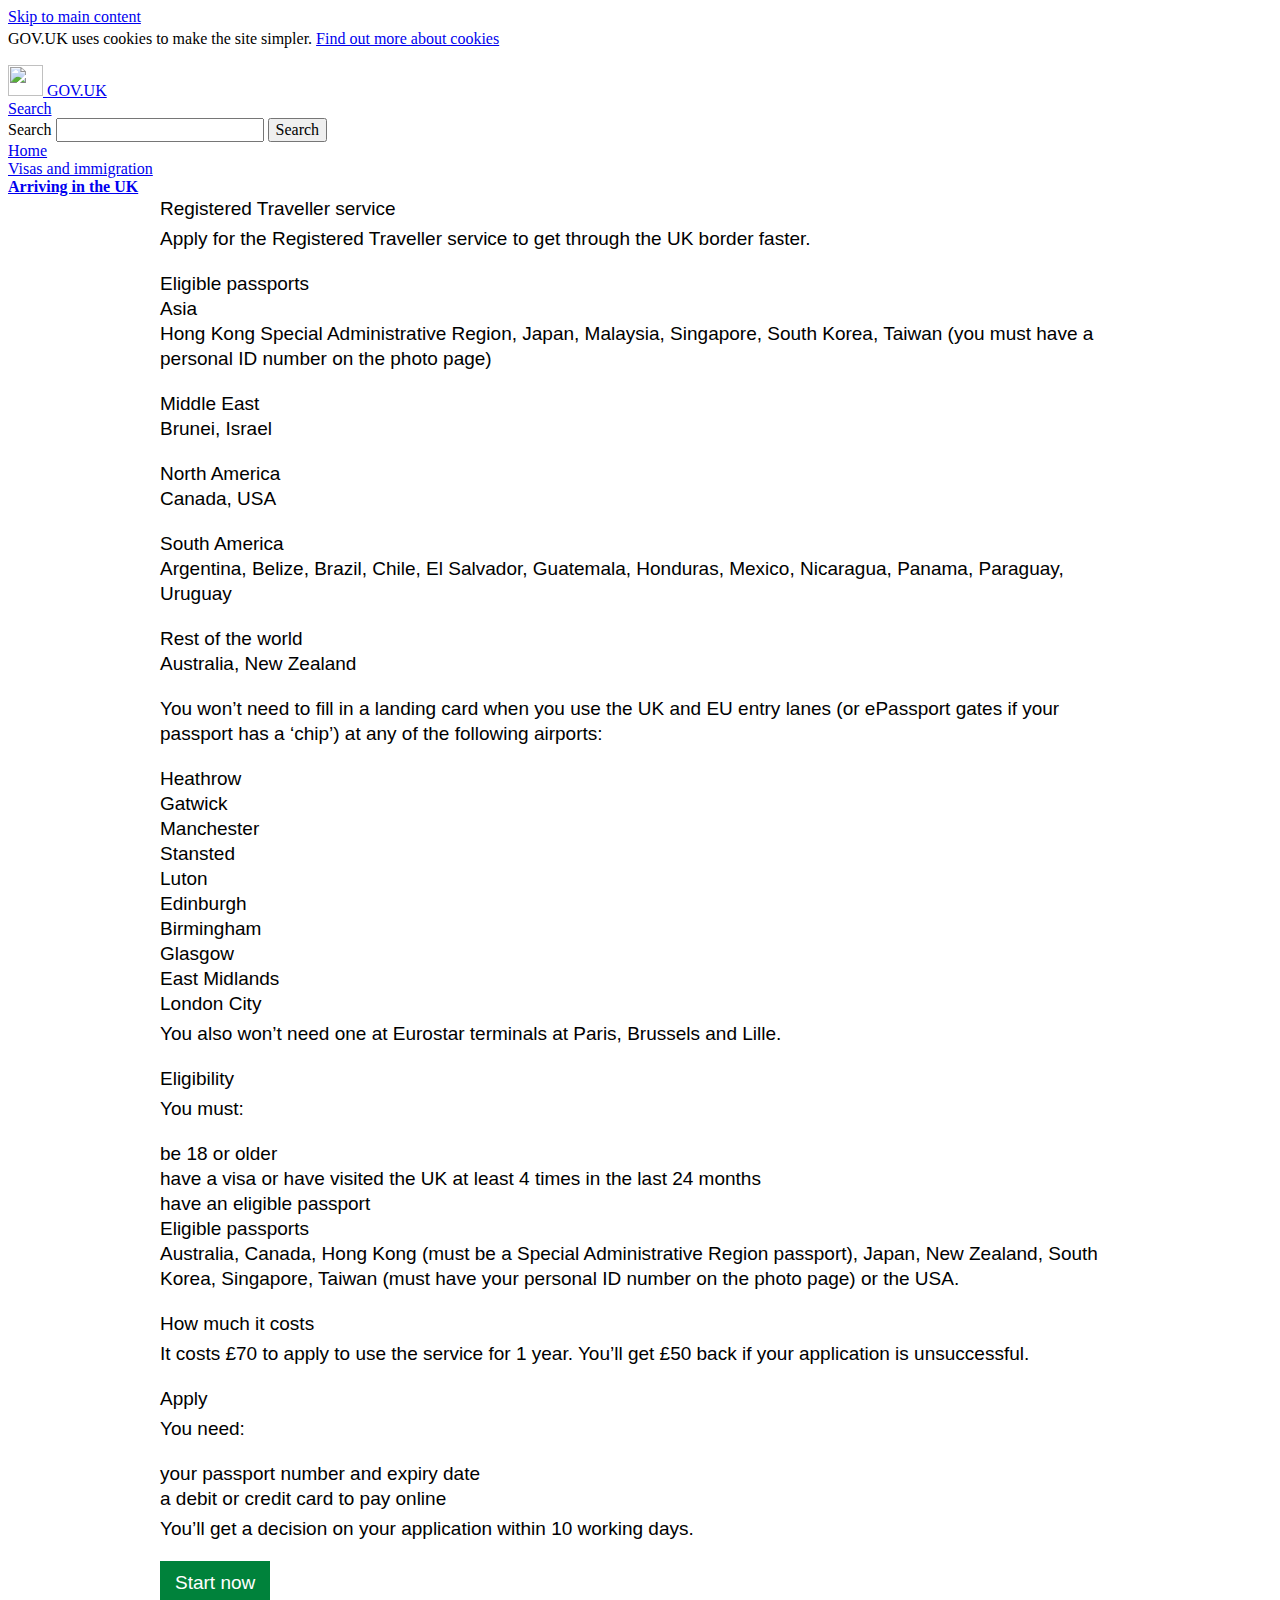
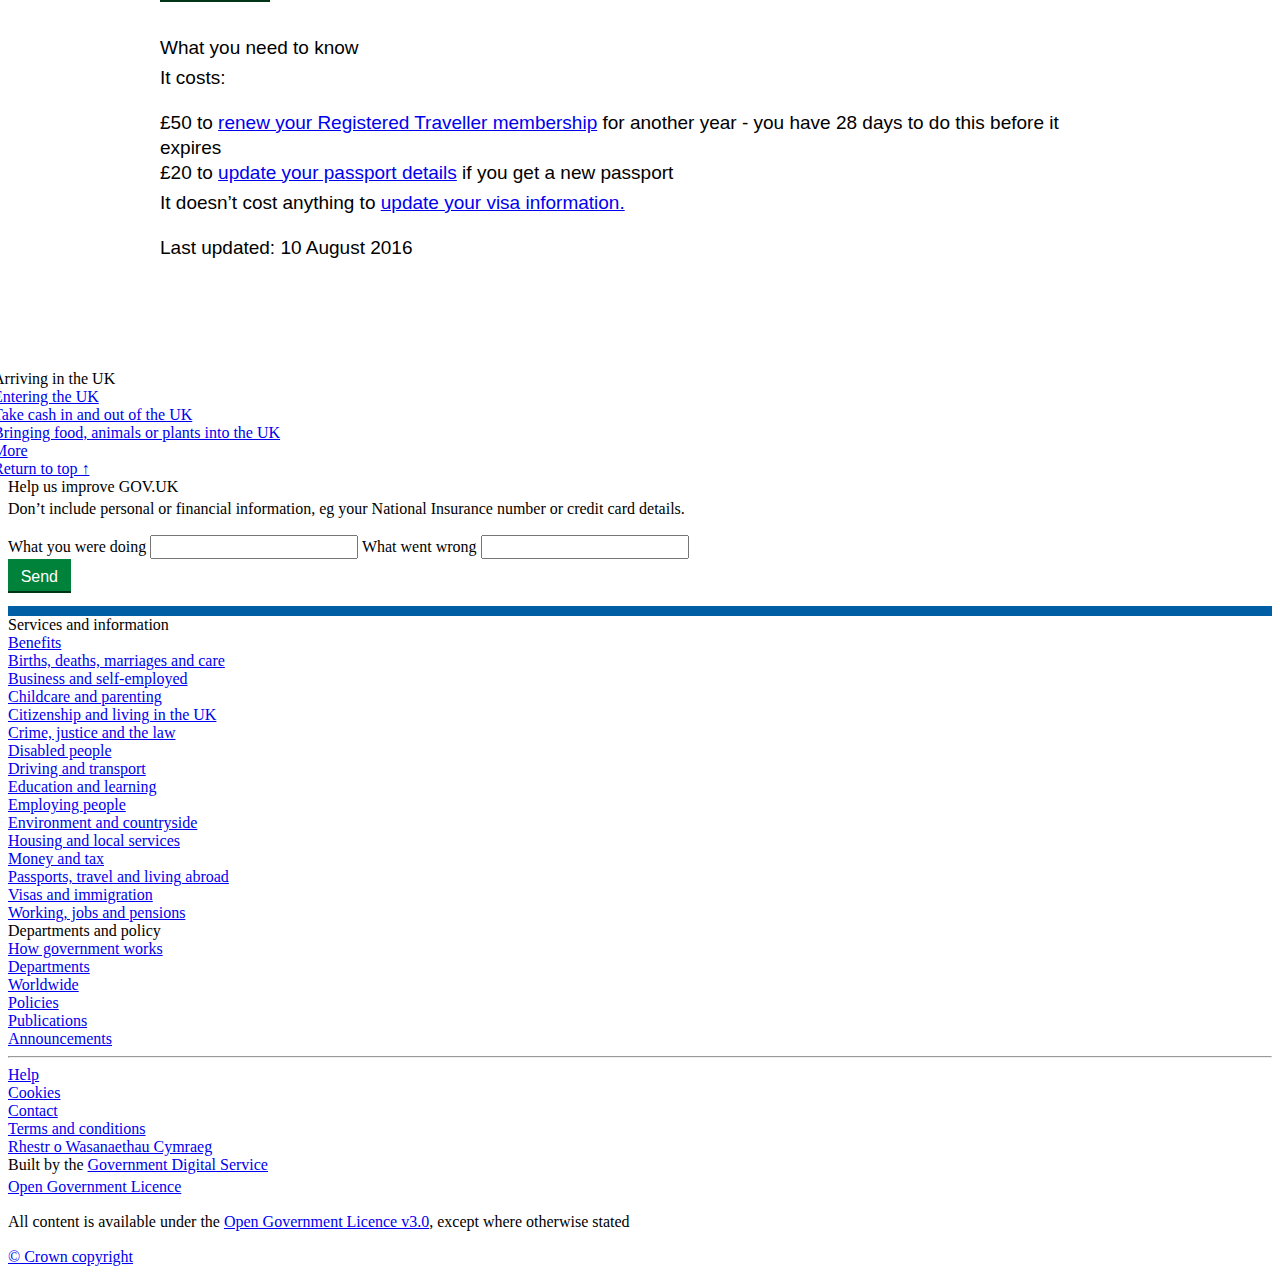
==== index.html @ e6c0777a "add my files" ====
<!DOCTYPE html>
<!--[if lt IE 9]><html class="lte-ie8" lang="en"><![endif]--><!--[if gt IE 8]><!--><html lang="en">
<!--<![endif]-->
  <head>
<meta http-equiv="Content-Type" content="text/html; charset=UTF-8">
    <meta charset="utf-8">
    <title>Registered Traveller service - GOV.UK</title>

    <!--[if gt IE 8]><!--><link href="https://assets.publishing.service.gov.uk/static/govuk-template-b25ed3a03b2ee8ca465a305a4f1681c3ea011f3c8d92132a6f3f4908c825cf32.css" media="screen" rel="stylesheet" type="text/css">
<!--<![endif]-->
    <!--[if IE 6]><link href="https://assets.publishing.service.gov.uk/static/govuk-template-ie6-6d48561d0d63fdaffd5a50aef5f27dd39b5b45a620094505c6d3f19900f8309f.css" media="screen" rel="stylesheet" type="text/css" /><![endif]-->
    <!--[if IE 7]><link href="https://assets.publishing.service.gov.uk/static/govuk-template-ie7-e60aa1534719ae5908b0b7c8622fc6b06d8b6de0e41bb1c4d0e931e91a468063.css" media="screen" rel="stylesheet" type="text/css" /><![endif]-->
    <!--[if IE 8]><link href="https://assets.publishing.service.gov.uk/static/govuk-template-ie8-973c5e74e37e6922a6cda694b4a5ccaa01f538670fcbb4729a00991337e3bbd0.css" media="screen" rel="stylesheet" type="text/css" /><![endif]-->
    <link href="https://assets.publishing.service.gov.uk/static/govuk-template-print-e4515cc0129a011e04d70411d732b064ae130c10526c16fdab1159fb8bf3db0e.css" media="print" rel="stylesheet" type="text/css">

    <!--[if IE 8]>
    <script>
      (function(){if(window.opera){return;}
       setTimeout(function(){var a=document,g,b={families:(g=
       ["nta"]),urls:["https://assets.publishing.service.gov.uk/static/fonts-ie8-f5e3c18a96ecb0f37246556a27330202d6e18feffa05a3b67825024609629ac8.css"]},
       c="https://assets.publishing.service.gov.uk/static/vendor/goog/webfont-debug-464c25a63b9452f84a1fe739f0c22741f95155be25537e51309f6cb9d84c1756.js",d="script",
       e=a.createElement(d),f=a.getElementsByTagName(d)[0],h=g.length;WebFontConfig
       ={custom:b},e.src=c,f.parentNode.insertBefore(e,f);for(;h=h-1;a.documentElement
       .className+=' wf-'+g[h].replace(/\s/g,'').toLowerCase()+'-n4-loading');},0)
      })()
    </script>
    <![endif]-->
    <!--[if gte IE 9]><!--><link href="https://assets.publishing.service.gov.uk/static/fonts-5ff8c53913434afd0072a480d7cfca67cace4c8d03f6ef96b78a4455728ce745.css" media="all" rel="stylesheet" type="text/css">
<!--<![endif]-->
    <!--[if lt IE 9]><script src="https://assets.publishing.service.gov.uk/static/ie-105665c0105db53b92e57fabb90b0ef42b9034a0b8341beb3a20621a7f7eb4d3.js"></script><![endif]-->

    <link rel="shortcut icon" href="https://assets.publishing.service.gov.uk/static/favicon-8d811b8c3badbc0b0e2f6e25d3660a96cc0cca7993e6f32e98785f205fc40907.ico" type="image/x-icon">
    <link rel="mask-icon" href="https://assets.publishing.service.gov.uk/static/gov.uk_logotype_crown-a0097118fe9226ce1ffde1ccfeb86c61be3607915046196c99f68b9548485ad3.svg" color="#0b0c0c">
    <link rel="apple-touch-icon-precomposed" sizes="152x152" href="https://assets.publishing.service.gov.uk/static/apple-touch-icon-152x152-55dd2af7a53abb7dd14ba6a3c6c3fc786c57a074ba809f6dd767e186955a87e1.png">
    <link rel="apple-touch-icon-precomposed" sizes="120x120" href="https://assets.publishing.service.gov.uk/static/apple-touch-icon-120x120-92580784afc35143f96b8cf5614e221427fdea444aeb13d912c879e884af7336.png">
    <link rel="apple-touch-icon-precomposed" sizes="76x76" href="https://assets.publishing.service.gov.uk/static/apple-touch-icon-76x76-9b193f39cde53b92ba555efed856bcd103d6d1dc650919eb9f29dbe5f442cfb0.png">
    <link rel="apple-touch-icon-precomposed" href="https://assets.publishing.service.gov.uk/static/apple-touch-icon-60x60-0af0a7cf886701647210f13b661e607b7223bc3221b6d275718a89af79b3e7b9.png">

    <meta name="viewport" content="width=device-width, initial-scale=1">
    <meta property="og:image" content="https://assets.publishing.service.gov.uk/static/opengraph-image-a1f7d89ffd0782738b1aeb0da37842d8bd0addbd724b8e58c3edbc7287cc11de.png">

      <!--[if gt IE 8]><!--><link rel="stylesheet" media="screen" href="https://assets.publishing.service.gov.uk/static/static-8a12287bbfbbd5578bce466aa22d77dd8767752f48ca98bf3c281463c25a240a.css">
<!--<![endif]-->
<!--[if IE 6]><link rel="stylesheet" media="screen" href="https://assets.publishing.service.gov.uk/static/static-ie6-395a24eb9bc7f9c2a655e73b5d191ce2f579b61deaacb73049e1c2348a5905e5.css" /><script>var ieVersion = 6;</script><![endif]-->
<!--[if IE 7]><link rel="stylesheet" media="screen" href="https://assets.publishing.service.gov.uk/static/static-ie7-6f97e9a52c6de9bbc4f92d3e924b494912b58c1fd9114da237459ff6312fa0bd.css" /><script>var ieVersion = 7;</script><![endif]-->
<!--[if IE 8]><link rel="stylesheet" media="screen" href="https://assets.publishing.service.gov.uk/static/static-ie8-2fed0b383cb465888e5ff544fa577bffc865492e9d6de898c4fad48cf7150a18.css" /><script>var ieVersion = 8;</script><![endif]-->

<link rel="stylesheet" media="print" href="https://assets.publishing.service.gov.uk/static/static-print-d6d34fa4bd1b7b2641d332949d8967c2f3cf082d3a8225b5d1b86c43183c0d0c.css">


  <link title="Search" rel="search" type="application/opensearchdescription+xml" href="/search/opensearch.xml">
<!--[if gt IE 8]><!--><link rel="stylesheet" media="screen" href="https://assets.publishing.service.gov.uk/frontend/application-a292d7a7249e1358c565c5358df167b684dae525a7fd089d3c034860de747cbf.css">
<!--<![endif]--><link rel="alternate" type="application/json" href="/api/registered-traveller.json">
<meta name="description" content="Apply for the Registered Traveller service to get through UK border control faster and without filling in a landing card  ">
<!--[if IE 6]><link rel="stylesheet" media="screen" href="https://assets.publishing.service.gov.uk/frontend/application-ie6-672cdc43001be0007900046c7cb5ed203614c2fb5e7667860644e3ad7841c064.css" /><![endif]--><!--[if IE 7]><link rel="stylesheet" media="screen" href="https://assets.publishing.service.gov.uk/frontend/application-ie7-a041724380506e5cabf188af9679182b2cba201513e5536c020e9c0d4947e7b0.css" /><![endif]--><!--[if IE 8]><link rel="stylesheet" media="screen" href="https://assets.publishing.service.gov.uk/frontend/application-ie8-a0df243f309141c3407fe4f1a847d758fe508588db5036d9d352d3d0798741f9.css" /><![endif]--><meta name="govuk:section" content="visas and immigration">
<meta name="govuk:need-ids" content="">
<meta name="govuk:format" content="transaction">
<meta name="govuk:rendering-application" content="frontend">
	<link href="govuk-assets/application.css" media="all" rel="stylesheet" type="text/css" />



</head>

  <body class="mainstream">
    <script>document.body.className = ((document.body.className) ? document.body.className + ' js-enabled' : 'js-enabled');</script>



    <div id="skiplink-container">
      <div>
        <a href="#content" class="skiplink">Skip to main content</a>
      </div>
    </div>

    <div id="global-cookie-message">
        <p>GOV.UK uses cookies to make the site simpler. <a href="https://www.gov.uk/help/cookies">Find out more about cookies</a></p>
    </div>

    <header role="banner" id="global-header" class="">
      <div class="header-wrapper">
        <div class="header-global">
          <div class="header-logo">
            <a href="https://www.gov.uk" title="Go to the GOV.UK homepage" id="logo" class="content">
              <img src="https://assets.publishing.service.gov.uk/static/gov.uk_logotype_crown_invert_trans-78910ec0b2d46b9f4933556ba3d6863ca9bbcbefa8a4c811dce36f7026d04de8.png" width="35" height="31" alt=""> GOV.UK
            </a>
          </div>
            <a href="#search" class="search-toggle js-header-toggle">Search</a>

  <form id="search" class="site-search" action="/search" method="get" role="search">
    <div class="content">
      <label for="site-search-text">Search</label>
      <input type="search" name="q" id="site-search-text" title="Search" class="js-search-focus">
      <input class="submit" type="submit" value="Search">
    </div>
  </form>

        </div>

      </div>
    </header>

      <div id="user-satisfaction-survey-container"></div>


    <div id="global-header-bar"></div>

        <div id="global-breadcrumb" class="header-context">
      <ol class="group">
        <li><a href="/">Home</a></li>
      <li><a href="/browse/visas-immigration">Visas and immigration</a></li>
<li><strong><a href="/browse/visas-immigration/arriving-in-the-uk">Arriving in the UK</a></strong></li>
</ol>
    </div>

  <div id="wrapper" class="transaction service">
      <div class="grid-row">
        <main id="content" role="main" class="">
  <header class="page-header">
    <div>
      <h1>

        Registered Traveller service
      </h1>
    </div>
  </header>
  <div class="article-container group">


    <div class="content-block">
      <div class="inner">

  <section class="intro">
    <div class="get-started-intro">
<p>Apply for the Registered Traveller service to get through the UK border faster.</p>

<h2>Eligible passports</h2>
<h3>Asia</h3>
<p>Hong Kong Special Administrative Region, Japan, Malaysia, Singapore, South Korea, Taiwan (you must have a personal ID number on the photo page) </p>

<h3>Middle East</h3>
<p>Brunei, Israel</p>

<h3>North America</h3>
<p>Canada, USA </p>

<h3>South America</h3>
<p>Argentina, Belize, Brazil, Chile, El Salvador, Guatemala, Honduras, Mexico, Nicaragua, Panama, Paraguay, Uruguay</p>

<h3>Rest of the world</h3>
<p>Australia, New Zealand</p>


<p>You won’t need to fill in a landing card when you use the UK and EU entry lanes (or ePassport gates if your passport has a ‘chip’) at any of the following airports:</p>

<ul>
  <li>Heathrow</li>
  <li>Gatwick</li>
  <li>Manchester</li>
  <li>Stansted</li>
  <li>Luton</li>
  <li>Edinburgh</li>
  <li>Birmingham</li>
  <li>Glasgow</li>
  <li>East Midlands</li>
  <li>London City</li>
</ul>

<p>You also won’t need one at Eurostar terminals at Paris, Brussels and Lille.</p>

<h2>Eligibility</h2>
<p>You must:</p>

<ul>
  <li>be 18 or older</li>
  <li>have a visa or have visited the UK at least 4 times in the last 24 months</li>
  <li>have an eligible passport</li>
</ul>

<h3>Eligible passports</h3>

<p>Australia, Canada, Hong Kong (must be a Special Administrative Region passport), Japan, New Zealand, South Korea, Singapore, Taiwan (must have your personal ID number on the photo page) or the USA.</p>

<h2>How much it costs</h2>

<p>It costs £70 to apply to use the service for 1 year. You’ll get £50 back if your application is unsuccessful.</p>

<h2>Apply</h2>

<p>You need:</p>

<ul>
  <li>your passport number and expiry date</li>
  <li>a debit or credit card to pay online</li>
</ul>

<p>You’ll get a decision on your application within 10 working days.</p>
</div>
    <p id="get-started" class="get-started group">
      <a href="country.html" rel="external" data-transaction-slug="registered-traveller" class="button" role="button">Start now</a>
    </p>
  </section>

  <section class="more">

  <div id="what-you-need-to-know">
    <h2>What you need to know</h2>
    <p>It costs:</p>

<ul>
  <li>£50 to <a rel="external" href="https://www.faster-uk-entry.service.gov.uk/renewals/stage1">renew your Registered Traveller membership</a> for another year - you have 28 days to do this before it expires</li>
  <li>£20 to <a rel="external" href="https://www.faster-uk-entry.service.gov.uk/update-passport/credentials#start">update your passport details</a> if you get a new passport</li>
</ul>

<p>It doesn’t cost anything to <a rel="external" href="https://www.faster-uk-entry.service.gov.uk/update-visa">update your visa information.</a></p>


  </div>


  </section>




      </div>
    </div>
    <div class="meta-data group">
    <p class="modified-date">Last updated: 10 August 2016</p>
</div>



  </div>
</main>



  <!-- related -->
  <div class="related-container">

    <aside class="related" id="related">


        <div class="inner group related-subsection">

          <h2 id="parent-subsection">Arriving in the UK</h2>


          <nav role="navigation" aria-labelledby="parent-subsection">
            <ul>

                <li>
                  <a href="/uk-border-control">Entering the UK</a>
                </li>

                <li>
                  <a href="/bringing-cash-into-uk">Take cash in and out of the UK</a>
                </li>

                <li>
                  <a href="/bringing-food-animals-plants-into-uk">Bringing food, animals or plants into the UK</a>
                </li>


                <li class="related-topic"><a href="/browse/visas-immigration/arriving-in-the-uk">More <span class="visuallyhidden">in Arriving in the UK</span></a></li>

            </ul>
          </nav>
        </div>




      <div class="inner group">
        <a class="return-to-top" href="#content">Return to top ↑</a>
      </div>
    </aside>

  </div>
<!-- end related -->



      </div>

    <div class="report-a-problem-container">
  <div class="report-a-problem-inner">
    <div class="report-a-problem-content">
      <h2>Help us improve GOV.UK</h2>
      <form accept-charset="UTF-8" action="/contact/govuk/problem_reports" method="post">
        <div style="margin:0;padding:0;display:inline"><input name="utf8" type="hidden" value="✓"></div>
        <input id="url" name="url" type="hidden" value="https://www.gov.uk/registered-traveller">

          <input id="source" name="source" type="hidden" value="">


          <input id="page_owner" name="page_owner" type="hidden" value="">


        <p>Don’t include personal or financial information, eg your National Insurance number or credit card details.</p>

        <label for="what_doing">What you were doing</label>
        <input id="what_doing" name="what_doing" type="text">

        <label for="what_wrong">What went wrong</label>
        <input id="what_wrong" name="what_wrong" type="text">

        <div class="button-wrapper">
          <button name="commit" type="submit" class="button">Send</button>
        </div>
      </form>
    </div>
  </div>
</div>
</div>


    <footer class="group js-footer" id="footer" role="contentinfo">

      <div class="footer-wrapper">
          <div class="footer-categories">
    <div class="footer-explore">
      <h2>Services and information</h2>

      <ul>
        <li><a href="/browse/benefits">Benefits</a></li>
        <li><a href="/browse/births-deaths-marriages">Births, deaths, marriages and care</a></li>
        <li><a href="/browse/business">Business and self-employed</a></li>
        <li><a href="/browse/childcare-parenting">Childcare and parenting</a></li>
        <li><a href="/browse/citizenship">Citizenship and living in the UK</a></li>
        <li><a href="/browse/justice">Crime, justice and the law</a></li>
        <li><a href="/browse/disabilities">Disabled people</a></li>
        <li><a href="/browse/driving">Driving and transport</a></li>
      </ul>
      <ul>
        <li><a href="/browse/education">Education and learning</a></li>
        <li><a href="/browse/employing-people">Employing people</a></li>
        <li><a href="/browse/environment-countryside">Environment and countryside</a></li>
        <li><a href="/browse/housing-local-services">Housing and local services</a></li>
        <li><a href="/browse/tax">Money and tax</a></li>
        <li><a href="/browse/abroad">Passports, travel and living abroad</a></li>
        <li><a href="/browse/visas-immigration">Visas and immigration</a></li>
        <li><a href="/browse/working">Working, jobs and pensions</a></li>
      </ul>
    </div>

    <div class="footer-inside-government">
      <h2>Departments and policy</h2>

      <ul>
        <li><a href="/government/how-government-works">How government works</a></li>
        <li><a href="/government/organisations">Departments</a></li>
        <li><a href="/government/world">Worldwide</a></li>
        <li><a href="/government/policies">Policies</a></li>
        <li><a href="/government/publications">Publications</a></li>
        <li><a href="/government/announcements">Announcements</a></li>
      </ul>
    </div>
    <hr>
  </div>


        <div class="footer-meta">
          <div class="footer-meta-inner">
              <h2 class="visuallyhidden">Support links</h2>
<ul>
  <li><a href="/help">Help</a></li>
  <li><a href="/help/cookies">Cookies</a></li>
  <li><a href="/contact">Contact</a></li>
  <li><a href="/help/terms-conditions">Terms and conditions</a></li>
  <li><a href="/cymraeg" lang="cy" hreflang="cy">Rhestr o Wasanaethau Cymraeg</a></li>
  <li>Built by the <a href="https://www.gov.uk/government/organisations/government-digital-service">Government Digital Service</a>
</li>
</ul>



            <div class="open-government-licence">
              <p class="logo"><a href="https://www.nationalarchives.gov.uk/doc/open-government-licence/version/3/" rel="license">Open Government Licence</a></p>
                <p>All content is available under the <a href="https://www.nationalarchives.gov.uk/doc/open-government-licence/version/3/" rel="license">Open Government Licence v3.0</a>, except where otherwise stated</p>
            </div>
          </div>

          <div class="copyright">
            <a href="http://www.nationalarchives.gov.uk/information-management/re-using-public-sector-information/copyright-and-re-use/crown-copyright/">© Crown copyright</a>
          </div>
        </div>
      </div>
    </footer>

    <div id="global-app-error" class="app-error hidden"></div>

    <script src="https://assets.publishing.service.gov.uk/static/govuk-template-c4f303154d2a238bdda4d5cf1ebd8d4487822e4cbc3e4c83e743da869443ce72.js"></script>

      <script src="https://assets.publishing.service.gov.uk/static/libs/jquery/jquery-1.11.3-c40d54aaf7339842749de8469b5b8915b886b5e67cd218d48a780cc2f2471853.js"></script>
<script src="https://assets.publishing.service.gov.uk/static/application-39210ce8f6ed9621a9956b1016949662a892133bf64b31be8ec8f66d045d1222.js"></script>


  <script src="https://assets.publishing.service.gov.uk/frontend/frontend-bdcddc6c9c9603b2aa61ce0a6f3d98578a93a6b11df16ee9986d4724b02995a3.js"></script><script id="transaction_cross_domain_analytics">
  if (typeof GOVUK.analytics != "undefined") {
    GOVUK.analytics.addLinkedTrackerDomain('UA-47583357-4', 'transactionTracker', 'www.faster-uk-entry.service.gov.uk');
  }
</script>
</body>
</html>
---- govuk-assets/application.css ----
@-ms-viewport {
  width: device-width; }

@-o-viewport {
  width: device-width; }

@-ms-viewport {
  width: device-width; }

@-o-viewport {
  width: device-width; }

.grid-row:after, #content:after, fieldset:after, .form-group:after, .form-block:after, .panel-indent:after {
  content: "";
  display: block;
  clear: both; }

@font-face {
  font-family: GDS-Logo;
  src: local("HelveticaNeue"), local("Helvetica Neue"), local("Arial"), local("Helvetica"); }

@-ms-viewport {
  width: device-width; }

@-o-viewport {
  width: device-width; }

@font-face {
  font-family: GDS-Logo;
  src: local("HelveticaNeue"), local("Helvetica Neue"), local("Arial"), local("Helvetica"); }

@-ms-viewport {
  width: device-width; }

@-o-viewport {
  width: device-width; }

@-ms-viewport {
  width: device-width; }

@-o-viewport {
  width: device-width; }

.grid-row:after, #content:after, fieldset:after, .form-group:after, .form-block:after, .panel-indent:after {
  content: "";
  display: block;
  clear: both; }

@-ms-viewport {
  width: device-width; }

@-o-viewport {
  width: device-width; }

@-ms-viewport {
  width: device-width; }

@-o-viewport {
  width: device-width; }

.grid-row:after, #content:after, fieldset:after, .form-group:after, .form-block:after, .panel-indent:after {
  content: "";
  display: block;
  clear: both; }

#content {
  max-width: 960px;
  margin: 0 15px; }
  @media (min-width: 641px) {
    #content {
      margin: 0 30px; } }
  @media (min-width: 1020px) {
    #content {
      margin: 0 auto; } }

.grid-row {
  margin: 0 -15px; }

@-ms-viewport {
  width: device-width; }

@-o-viewport {
  width: device-width; }

.grid-row:after, #content:after, fieldset:after, .form-group:after, .form-block:after, .panel-indent:after {
  content: "";
  display: block;
  clear: both; }

@-ms-viewport {
  width: device-width; }

@-o-viewport {
  width: device-width; }

.box-out .form-group {width: 100%}

.form-group label {display: block}

.example-highlight-grid .grid-row {
  background: #bfc1c3; }
.example-highlight-grid .column-highlight {
  background: #dee0e2;
  width: 100%; }

.example-back-link {
  display: -moz-inline-stack;
  display: inline-block;
  margin-top: 30px; }

.visuallyhidden {
  position: absolute;
  overflow: hidden;
  clip: rect(0 0 0 0);
  height: 1px;
  width: 1px;
  margin: -1px;
  padding: 0;
  border: 0; }

.js-enabled .js-hidden {
  display: none; }

/* Borrowed from http://meyerweb.com/eric/tools/css/reset/ */
div, span, h1, h2, h3, h4, h5, h6, p, blockquote, pre, a, abbr, acronym, address, big, cite, code, del, dfn, em, img, ins, kbd, q, s, samp, small, strike, strong, sub, sup, tt, var, b, u, i, center, dl, dt, dd, ol, ul, li, fieldset, form, label, legend, table, caption, tbody, tfoot, thead, tr, th, td, article, aside, canvas, details, embed, figure, figcaption, footer, header, hgroup, menu, nav, output, ruby, section, summary, time, mark {
  border: none;
  margin: 0;
  padding: 0; }

h1, h2, h3, h4, h5, h6, p, blockquote, pre, small, strike, strong, sub, sup, tt, var, b, u, i, center, input, textarea, table, caption, tbody, tfoot, thead, tr, th, td {
  font-size: inherit;
  font-family: inherit;
  line-height: inherit;
  font-weight: normal; }

main {
  font-family: "nta", Arial, sans-serif;
  font-size: 19px;
  line-height: 1.3157894737;
  font-weight: 400;
  text-transform: none;
  -webkit-font-smoothing: antialiased; }
  @media (max-width: 640px) {
      main {
      font-size: 16px;
      line-height: 1.25; } }

.font-xxlarge {
  font-family: "nta", Arial, sans-serif;
  font-size: 80px;
  line-height: 1;
  font-weight: 400;
  text-transform: none; }
  @media (max-width: 640px) {
    .font-xxlarge {
      font-size: 53px;
      line-height: 1.0377358491; } }

.font-xlarge {
  font-family: "nta", Arial, sans-serif;
  font-size: 48px;
  line-height: 1.0416666667;
  font-weight: 400;
  text-transform: none; }
  @media (max-width: 640px) {
    .font-xlarge {
      font-size: 32px;
      line-height: 1.09375; } }

.font-large {
  font-family: "nta", Arial, sans-serif;
  font-size: 36px;
  line-height: 1.1111111111;
  font-weight: 400;
  text-transform: none; }
  @media (max-width: 640px) {
    .font-large {
      font-size: 24px;
      line-height: 1.0416666667; } }

.font-medium {
  font-family: "nta", Arial, sans-serif;
  font-size: 24px;
  line-height: 1.25;
  font-weight: 400;
  text-transform: none; }
  @media (max-width: 640px) {
    .font-medium {
      font-size: 18px;
      line-height: 1.2; } }

.font-small {
  font-family: "nta", Arial, sans-serif;
  font-size: 19px;
  line-height: 1.3157894737;
  font-weight: 400;
  text-transform: none; }
  @media (max-width: 640px) {
    .font-small {
      font-size: 16px;
      line-height: 1.25; } }

.font-xsmall {
  font-family: "nta", Arial, sans-serif;
  font-size: 16px;
  line-height: 1.25;
  font-weight: 400;
  text-transform: none; }
  @media (max-width: 640px) {
    .font-xsmall {
      font-size: 14px;
      line-height: 1.1428571429; } }

.bold-xxlarge {
  font-family: "nta", Arial, sans-serif;
  font-size: 80px;
  line-height: 1;
  font-weight: 700;
  text-transform: none; }
  @media (max-width: 640px) {
    .bold-xxlarge {
      font-size: 53px;
      line-height: 1.0377358491; } }

.bold-xlarge {
  font-family: "nta", Arial, sans-serif;
  font-size: 48px;
  line-height: 1.0416666667;
  font-weight: 700;
  text-transform: none; }
  @media (max-width: 640px) {
    .bold-xlarge {
      font-size: 32px;
      line-height: 1.09375; } }

.bold-large {
  font-family: "nta", Arial, sans-serif;
  font-size: 36px;
  line-height: 1.1111111111;
  font-weight: 700;
  text-transform: none; }
  @media (max-width: 640px) {
    .bold-large {
      font-size: 24px;
      line-height: 1.0416666667; } }

.bold-medium {
  font-family: "nta", Arial, sans-serif;
  font-size: 24px;
  line-height: 1.25;
  font-weight: 700;
  text-transform: none; }
  @media (max-width: 640px) {
    .bold-medium {
      font-size: 18px;
      line-height: 1.2; } }

.bold-small {
  font-family: "nta", Arial, sans-serif;
  font-size: 19px;
  line-height: 1.3157894737;
  font-weight: 700;
  text-transform: none; }
  @media (max-width: 640px) {
    .bold-small {
      font-size: 16px;
      line-height: 1.25; } }

.bold-xsmall {
  font-family: "nta", Arial, sans-serif;
  font-size: 16px;
  line-height: 1.25;
  font-weight: 700;
  text-transform: none; }
  @media (max-width: 640px) {
    .bold-xsmall {
      font-size: 14px;
      line-height: 1.1428571429; } }

.heading-xlarge {
  font-family: "nta", Arial, sans-serif;
  font-size: 48px;
  line-height: 1.0416666667;
  font-weight: 700;
  text-transform: none;
  margin-top: 0.46875em;
  margin-bottom: 0.9375em; }
  @media (max-width: 640px) {
    .heading-xlarge {
      font-size: 32px;
      line-height: 1.09375; } }
  @media (min-width: 641px) {
    .heading-xlarge {
      margin-top: 0.625em;
      margin-bottom: 1.25em; } }
  .heading-xlarge .heading-secondary {
    font-family: "nta", Arial, sans-serif;
    font-size: 27px;
    line-height: 1.1111111111;
    font-weight: 400;
    text-transform: none;
    padding-top: 8px;
    padding-bottom: 7px;
    display: block;
    color: #6f777b; }
    @media (max-width: 640px) {
      .heading-xlarge .heading-secondary {
        font-size: 20px;
        line-height: 1.1111111111; } }
    @media (min-width: 641px) {
      .heading-xlarge .heading-secondary {
        padding-top: 4px;
        padding-bottom: 6px; } }

.heading-large {
  font-family: "nta", Arial, sans-serif;
  font-size: 36px;
  line-height: 1.1111111111;
  font-weight: 700;
  text-transform: none;
  margin-top: 1.04167em;
  margin-bottom: 0.41667em; }
  @media (max-width: 640px) {
    .heading-large {
      font-size: 24px;
      line-height: 1.0416666667;
      } }
  @media (min-width: 641px) {
    .heading-large {
      margin-top: 1.25em;
      margin-bottom: 0.55556em; } }
  .heading-large .heading-secondary {
    font-family: "nta", Arial, sans-serif;
    font-size: 24px;
    line-height: 1.25;
    font-weight: 400;
    text-transform: none;
    padding-top: 9px;
    padding-bottom: 6px;
    display: block;
    color: #6f777b; }
    @media (max-width: 640px) {
      .heading-large .heading-secondary {
        font-size: 18px;
        line-height: 1.2; } }
    @media (min-width: 641px) {
      .heading-large .heading-secondary {
        padding-top: 6px;
        padding-bottom: 4px; } }

.heading-medium {
  font-family: "nta", Arial, sans-serif;
  font-size: 24px;
  line-height: 1.25;
  font-weight: 700;
  text-transform: none;
  margin-top: 1.25em;
  margin-bottom: 0.5em; }
  @media (max-width: 640px) {
    .heading-medium {
      font-size: 18px;
      line-height: 1.2; } }
  @media (min-width: 641px) {
    .heading-medium {
      margin-top: 1.875em;
      margin-bottom: 0.83333em; } }

.heading-small {
  font-family: "nta", Arial, sans-serif;
  font-size: 19px;
  line-height: 1.3157894737;
  font-weight: 700;
  text-transform: none;
  margin-top: 0.625em;
  margin-bottom: 0.3125em; }
  @media (max-width: 640px) {
    .heading-small {
      font-size: 16px;
      line-height: 1.25; } }
  @media (min-width: 641px) {
    .heading-small {
      margin-top: 1.05263em; } }

p {
  margin-top: 0.3125em;
  margin-bottom: 1.25em; }
  @media (min-width: 641px) {
    p {
      margin-top: 0.26316em;
      margin-bottom: 1.05263em; } }

.lede {
  font-family: "nta", Arial, sans-serif;
  font-size: 24px;
  line-height: 1.25;
  font-weight: 400;
  text-transform: none; }
  @media (max-width: 640px) {
    .lede {
      font-size: 18px;
      line-height: 1.2; } }

.text {
  max-width: 30em; }

.text-secondary {
  color: #6f777b; }

.link {
  color: #005ea5;
  text-decoration: underline; }

.link:visited {
  color: #4c2c92; }

.link:hover {
  color: #2e8aca; }

.link:active {
  color: #005ea5; }

pre, code {
  font-size: 13px;
  line-height: 19px;
  color: #0b0c0c;
  background-color: #f8f8f8;
  border: 1px solid #bfc1c3;
  padding: 3px 7px; }

#content {
  padding-bottom: 30px; }
  @media (min-width: 769px) {
    #content {
      padding-bottom: 90px; } }

.phase-banner {
  padding: 10px 0 8px 0;
  border-bottom: 1px solid #bfc1c3; }
  @media (min-width: 641px) {
    .phase-banner {
      padding-bottom: 10px; } }
  .phase-banner p {
    margin: 0;
    color: #000;
    font-family: "nta", Arial, sans-serif;
    font-size: 16px;
    line-height: 1.25;
    font-weight: 400;
    text-transform: none; }
    @media (max-width: 640px) {
      .phase-banner p {
        font-size: 14px;
        line-height: 1.1428571429; } }
  .phase-banner .phase-tag {
    display: -moz-inline-stack;
    display: inline-block;
    vertical-align: top;
    margin: 0 8px 0 0;
    padding: 2px 5px 0;
    font-family: "nta", Arial, sans-serif;
    font-size: 16px;
    line-height: 1.25;
    font-weight: 700;
    text-transform: none;
    text-transform: uppercase;
    letter-spacing: 1px;
    text-decoration: none;
    color: #fff;
    background-color: #d53880; }
    @media (min-width: 641px) {
      .phase-banner .phase-tag {
        vertical-align: baseline; } }
    @media (max-width: 640px) {
      .phase-banner .phase-tag {
        font-size: 14px;
        line-height: 1.1428571429; } }
  .phase-banner span {
    display: -moz-inline-stack;
    display: inline-block;
    width: 75%;
    vertical-align: top; }
    @media (min-width: 641px) {
      .phase-banner span {
        width: auto;
        vertical-align: baseline; } }

.column-quarter {
  padding: 0 15px;
  -webkit-box-sizing: border-box;
  -moz-box-sizing: border-box;
  box-sizing: border-box; }
  @media (min-width: 641px) {
    .column-quarter {
      float: left;
      width: 25%; } }

.column-half {
  padding: 0 15px;
  -webkit-box-sizing: border-box;
  -moz-box-sizing: border-box;
  box-sizing: border-box; }
  @media (min-width: 641px) {
    .column-half {
      float: left;
      width: 50%; } }

.column-third {
  padding: 0 15px;
  -webkit-box-sizing: border-box;
  -moz-box-sizing: border-box;
  box-sizing: border-box; }
  @media (min-width: 641px) {
    .column-third {
      float: left;
      width: 33.3333333333%; } }

.column-two-thirds {
  padding: 0 15px;
  -webkit-box-sizing: border-box;
  -moz-box-sizing: border-box;
  box-sizing: border-box; }
  @media (min-width: 641px) {
    .column-two-thirds {
      float: left;
      width: 66.6666666667%; } }

fieldset {
  width: 100%; }

.form-group {
  float: left;
  width: 66.67%;
  margin-bottom: 15px; }
  @media (min-width: 641px) {
    .form-group {
      margin-bottom: 30px; } }

  .form-group .form-group {

    width: 100%;
  }
    @media (min-width: 641px) {
      .form-group {
        margin-bottom: 30px; } }

.form-group-related {
  margin-bottom: 10px; }
  @media (min-width: 641px) {
    .form-group-related {
      margin-bottom: 20px; } }

.form-group-compound {
  margin-bottom: 10px; }

.form-title {
  margin-bottom: 30px; width: 66.67% }
  @media (min-width: 641px) {
    .form-title {
      margin-bottom: 45px; } }



.form-label {
  font-family: "nta", Arial, sans-serif;
  font-size: 19px;
  line-height: 1.3157894737;
  font-weight: 400;
  text-transform: none;
  margin-bottom: 5px; }
  @media (max-width: 640px) {
    .form-label {
      font-size: 16px;
      line-height: 1.25; } }

  .form-label.medium {
    font-weight: 700; }
    @media (max-width: 640px) {
      .form-label {
        font-size: 16px;
        line-height: 1.25; } }

.form-label-bold {
  font-family: "nta", Arial, sans-serif;
  font-size: 24px;
  line-height: 1.25;
  font-weight: 700;
  text-transform: none;
  margin-bottom: 20px; }
  @media (max-width: 640px) {
    .form-label-bold {
      font-size: 18px;
      line-height: 1.2; } }
  .form-label-bold .form-hint {
    font-family: "nta", Arial, sans-serif;
    font-size: 19px;
    line-height: 1.3157894737;
    font-weight: 400;
    text-transform: none; }
    @media (max-width: 640px) {
      .form-label-bold .form-hint {
        font-size: 16px;
        line-height: 1.25; } }

.form-block {
  float: left;
  width: 100%; }

.form-hint {
  display: block;
  color: #6f777b;
  margin-bottom: 5px; }
  @media (min-width: 641px) {
    .form-hint {
      margin-top: 8px; } }

.form-control {
  font-family: "nta", Arial, sans-serif;
  font-size: 19px;
  line-height: 1.3157894737;
  font-weight: 400;
  text-transform: none;
  width: 100%;
  -webkit-box-sizing: border-box;
  -moz-box-sizing: border-box;
  box-sizing: border-box;
  padding: 4px;
  background-color: #fff;
  border: 1px solid #808080;
  -webkit-appearance: none;
  border-radius: 0; }
  @media (max-width: 640px) {
    .form-control {
      font-size: 16px;
      line-height: 1.25; } }
  @media (min-width: 641px) {
    .form-control {
      width: 50%; } }

  .form-control.flight-number {

  width: 50%;
 } }

.form-control-3-4 {
  width: 100%; }
  @media (min-width: 641px) {
    .form-control-3-4 {
      width: 75%; } }

.form-control-1-2 {
  width: 100%; }
  @media (min-width: 641px) {
    .form-control-1-2 {
      width: 50%; } }

.form-control-1-4 {
  width: 25%; }

.form-control-1-8 {
  width: 12.5%; }


  .form-select {
      border: solid 1px #6f777b;
      margin-bottom: 1em;
      font-family: "nta", Arial, sans-serif;
      font-size: 19px;
      line-height: 1.3157894737;
      font-weight: 400;
      text-transform: none;
      width: auto;
  }

  .form-select.form-control {
    -webkit-appearance: menulist;
    -moz-appearance: menulist;
}
@media (max-width: 640px) {
.form-select {
    width: 100%;
}}
.form-radio {
  display: block;
  margin: 10px 0; }

.form-radio input {
  vertical-align: middle;
  margin: -4px 5px 0 0; }

.form-checkbox {
  display: block;
  margin: 15px 0; }

.form-checkbox input {
  vertical-align: middle;
  margin: -2px 5px 0 0; }

@media (max-width: 640px) {
  .form .button {
    width: 100%; } }

.validation-summary {
  border: 3px solid #df3034;
  padding: 15px 30px;
  margin-bottom: 30px; }

.validation-summary ul {
  margin-top: 10px; }

.validation-summary li, .validation-summary p {
  font-family: "nta", Arial, sans-serif;
  font-size: 16px;
  line-height: 1.25;
  font-weight: 400;
  text-transform: none; }
  @media (max-width: 640px) {
    .validation-summary li, .validation-summary p {
      font-size: 14px;
      line-height: 1.1428571429; } }

.validation-summary p {
  margin-top: 15px;
  margin-bottom: 5px; }

.validation-summary a {
  color: #df3034; }

.validation-summary .heading-small {
  margin-top: 15px; }

.validation-message {
  display: block;
  font-family: "nta", Arial, sans-serif;
  font-size: 16px;
  line-height: 1.25;
  font-weight: 400;
  text-transform: none;
  color: #df3034; }
  @media (max-width: 640px) {
    .validation-message {
      font-size: 14px;
      line-height: 1.1428571429; } }

input::-webkit-outer-spin-button, input::-webkit-inner-spin-button {
  -webkit-appearance: none;
  margin: 0; }

input[type=number] {
  -moz-appearance: textfield; }

.form-date .form-group {
  float: left;
  width: 50px;
  margin-right: 20px;
  margin-bottom: 0;
  clear: none; }
  .form-date .form-group label {
    display: block;
    margin-bottom: 5px; }
  .form-date .form-group input {
    width: 100%; }

.form-date .form-group-year {
  width: 70px; }

.form-date .form-group-year {
  width: 70px; }

@-ms-viewport {
  width: device-width; }

@-o-viewport {
  width: device-width; }

.block-label {
  display: block;
  float: none;
  clear: left;
  position: relative;
  background: #dee0e2;
  border: 1px solid #dee0e2;
  padding: 18px 30px 15px 45px;
  margin-top: 10px;
  margin-bottom: 10px;
  cursor: pointer; }
  @media (min-width: 641px) {
    .block-label {
      float: left;
      margin-top: 5px;
      margin-bottom: 5px; } }
  .block-label input {
    position: absolute;
    top: 18px;
    left: 15px;
    cursor: pointer; }
  .block-label:hover {
    border-color: #0b0c0c; }

.inline .block-label {
  clear: none;
  margin-right: 15px; }

.js-enabled label.selected {
  background: #fff;
  border-color: #0b0c0c; }

.js-enabled label.focused {
  outline: 3px solid #ffbf47; }

.js-enabled .focused input:focus {
  outline: none; }

table {
  border-collapse: collapse;
  border-spacing: 0;
  width: 100%; }

table th, table td {
  font-family: "nta", Arial, sans-serif;
  font-size: 16px;
  line-height: 1.25;
  font-weight: 400;
  text-transform: none;
  padding: 0.75em 1.25em 0.5625em 0;
  text-align: left;
  color: #0b0c0c;
  border-bottom: 1px solid #bfc1c3; }
  @media (max-width: 640px) {
    table th, table td {
      font-size: 14px;
      line-height: 1.1428571429; } }

table th {
  font-weight: 700; }

table th.numeric {
  text-align: right; }

table td.numeric {
  font-family: "ntatabularnumbers", "nta", Arial, sans-serif;
  font-size: 16px;
  line-height: 1.25;
  font-weight: 400;
  text-transform: none;
  text-align: right; }
  @media (max-width: 640px) {
    table td.numeric {
      font-size: 14px;
      line-height: 1.1428571429; } }

.button {
  background-color: #00823b;
  position: relative;
  display: -moz-inline-stack;
  display: inline-block;
  padding: 0.3em 0.6em 0.2em 0.6em;
  border: none;
  -webkit-border-radius: 0;
  -moz-border-radius: 0;
  border-radius: 0;
  -webkit-appearance: none;
  -webkit-box-shadow: 0 2px 0 #003518;
  -moz-box-shadow: 0 2px 0 #003518;
  box-shadow: 0 2px 0 #003518;
  font-size: 1em;
  line-height: 1.25;
  text-decoration: none;
  -webkit-font-smoothing: antialiased;
  cursor: pointer;
  color: #fff;
  margin: 0 15px 15px 0;
  padding: 0.52632em 0.78947em 0.26316em 0.78947em;
  vertical-align: top; }

.button span.rtl-both {padding-left:0}

  .button:visited {
    background-color: #00823b; }
  .button:hover, .button:focus {
    background-color: #00692f; }
  .button:active {
    top: 2px;
    -webkit-box-shadow: 0 0 0 #00823b;
    -moz-box-shadow: 0 0 0 #00823b;
    box-shadow: 0 0 0 #00823b; }
  .button.disabled, .button[disabled="disabled"], .button[disabled] {
    zoom: 1;
    filter: alpha(opacity=50);
    opacity: 0.5; }
    .button.disabled:hover, .button[disabled="disabled"]:hover, .button[disabled]:hover {
      cursor: default;
      background-color: #00823b; }
    .button.disabled:active, .button[disabled="disabled"]:active, .button[disabled]:active {
      top: 0;
      -webkit-box-shadow: 0 2px 0 #003518;
      -moz-box-shadow: 0 2px 0 #003518;
      box-shadow: 0 2px 0 #003518; }
  .button:link, .button:hover, .button:focus, .button:visited {
    color: #fff; }
  .button:before {
    content: "";
    height: 110%;
    width: 100%;
    display: block;
    background: transparent;
    position: absolute;
    top: 0;
    left: 0; }
  .button:active:before {
    top: -10%;
    height: 120%; }
  .button[rel="external"]:after {
    display: none;
    content: none;
    margin-left: 0;
    margin-right: 0; }

.button::-moz-focus-inner {
  border: 0;
  padding: 0; }

.button:focus {
  outline: 3px solid #ffbf47; }

.button[disabled="disabled"] {
  background: #00823b; }

.button[disabled="disabled"]:focus {
  outline: none; }

.button-get-started {
  font-family: "nta", Arial, sans-serif;
  font-size: 24px;
  line-height: 1.25;
  font-weight: 700;
  text-transform: none;
  background-image: url("/public/images/icon-pointer.png");
  background-repeat: no-repeat;
  background-position: 100% 50%;
  padding: 0.36842em 2.15789em 0.21053em 0.84211em; }
  @media (max-width: 640px) {
    .button-get-started {
      font-size: 18px;
      line-height: 1.2; } }
  @media only screen and (-webkit-min-device-pixel-ratio: 2), only screen and (min--moz-device-pixel-ratio: 2), only screen and (-o-min-device-pixel-ratio: 20/10), only screen and (min-device-pixel-ratio: 2), only screen and (min-resolution: 192dpi), only screen and (min-resolution: 2dppx) {
    .button-get-started {
      background-image: url("/public/images/icon-pointer-2x.png");
      background-size: 30px 19px; } }

details {
  display: block; }

details summary {
  display: inline-block;
  color: #005ea5;
  cursor: pointer;
  position: relative;
  margin-bottom: 0.26316em; }

details summary:hover {
  color: #2e8aca; }

details summary:focus {
  outline: 3px solid #ffbf47; }

details .summary {
  text-decoration: underline; }

details .arrow {
  margin-right: 0.35em;
  font-style: normal; }

details .panel-indent {
  margin-top: 0; }

ul, ol {
  list-style-type: none;
  padding: 0; }

.list-bullet {
  list-style-type: disc;
  padding-left: 20px; }

.list-bullet-right {
  list-style-type: disc;
  padding-right: 20px; }

.list-number {
  list-style-type: decimal;
  padding-left: 20px; }

.list-bullet, .list-number {
  margin-top: 5px;
  margin-bottom: 20px; }

.list-bullet li, .list-number li {
  margin-bottom: 5px; }

.panel-indent {
  clear: both;
  border-left: 5px solid #bfc1c3;
  padding: 10px 0 10px 15px;
  margin: 40px 15px 45px 0; }

.panel-indent legend {
  margin-top: 0; }

.panel-indent p:only-child, .panel-indent p:last-child {
  margin-bottom: 0; }

.panel-indent .form-group:last-child {
  margin-bottom: 0; }

.alpha-banner {
  padding: 10px 0 8px 0;
  border-bottom: 1px solid #bfc1c3; }
  @media (min-width: 641px) {
    .alpha-banner {
      padding-bottom: 10px; } }
  .alpha-banner p {
    margin: 0;
    color: #000;
    font-family: "nta", Arial, sans-serif;
    font-size: 16px;
    line-height: 1.25;
    font-weight: 400;
    text-transform: none; }
    @media (max-width: 640px) {
      .alpha-banner p {
        font-size: 14px;
        line-height: 1.1428571429; } }
  .alpha-banner .phase-tag {
    display: -moz-inline-stack;
    display: inline-block;
    vertical-align: top;
    margin: 0 8px 0 0;
    padding: 2px 5px 0;
    font-family: "nta", Arial, sans-serif;
    font-size: 16px;
    line-height: 1.25;
    font-weight: 700;
    text-transform: none;
    text-transform: uppercase;
    letter-spacing: 1px;
    text-decoration: none;
    color: #fff;
    background-color: #d53880; }
    @media (min-width: 641px) {
      .alpha-banner .phase-tag {
        vertical-align: baseline; } }
    @media (max-width: 640px) {
      .alpha-banner .phase-tag {
        font-size: 14px;
        line-height: 1.1428571429; } }
  .alpha-banner span {
    display: -moz-inline-stack;
    display: inline-block;
    width: 75%;
    vertical-align: top; }
    @media (min-width: 641px) {
      .alpha-banner span {
        width: auto;
        vertical-align: baseline; } }

.alpha-tag {
  display: -moz-inline-stack;
  display: inline-block;
  vertical-align: top;
  margin: 0 8px 0 0;
  padding: 2px 5px 0;
  font-family: "nta", Arial, sans-serif;
  font-size: 16px;
  line-height: 1.25;
  font-weight: 700;
  text-transform: none;
  text-transform: uppercase;
  letter-spacing: 1px;
  text-decoration: none;
  color: #fff;
  background-color: #d53880; }
  @media (min-width: 641px) {
    .alpha-tag {
      vertical-align: baseline; } }
  @media (max-width: 640px) {
    .alpha-tag {
      font-size: 14px;
      line-height: 1.1428571429; } }

.beta-notice {
    display: inline-block;
    vertical-align: top;
    margin: 0 8px 0 0;
    padding: 2px 5px 0;
    font-family: "nta", Arial, sans-serif;
    font-weight: 700;
    text-transform: uppercase;
    letter-spacing: 1px;
    text-decoration: none;
    color: #fff;
    background-color: #f47738;
}


.banner-block {
  padding: 0.5em 0;
  border-bottom: 1px solid #bfc1c3;
  font-size: 16px; }

@media (min-width: 641px) {
  html[dir="rtl"] .block-label {
    float: right;
    clear: right;
    margin-right: 0; } }

html[dir="rtl"] .form-date .form-group {
  float: right; }
html[dir="rtl"] .button {
  margin-right: 0; }
html[dir="rtl"] .panel-indent {
  border-right: 4px solid #bfc1c3;
  border-left: none;
  padding: 10px 15px 10px 0;
  margin: 30px 0 45px 15px; }
html[dir="rtl"] table td, html[dir="rtl"] table th {
  text-align: right; }
  html[dir="rtl"] table td.numeric, html[dir="rtl"] table th.numeric {
    text-align: left; }

@media (max-width: 640px) {
  .rtl-both {
    width: 100%; } }

@media (min-width: 641px) {
  .rtl-both {
    display: block; }
  legend.rtl-label {
    min-width: 50%; }
  body.body-rtl-both #content p[data-lang='eng'], body.body-rtl-both #content label:not(.rtl-both) {
    max-width: 50%; } }
@media (min-width: 641px) {
  .dob.rtl-both {
    padding-right: 0;
    display:block;
  }
p.no-margin, h1.no-margin {
  text-indent: 0; }

span.rtl-both, legend.lang-boths {
  width: 100%; }

.panel-success {
  clear: both;
  padding: 30px 0 30px 15px;
  margin: 30px 15px 45px 0;
  background: #28a197;
  color: #fff;
  text-align: center; }

.button.secondary {
  background: #eee;
  color: #000;
  -webkit-box-shadow: 0 2px 0 #ccc;
  -moz-box-shadow: 0 2px 0 #ccc;
  box-shadow: 0 2px 0 #ccc; }


.button.red {
  background: #eee;
  color: #b10e1e;
  font-weight: bold;
  -webkit-box-shadow: 0 2px 0 #ccc;
  -moz-box-shadow: 0 2px 0 #ccc;
  box-shadow: 0 2px 0 #ccc; }

strong {
  font-weight: bold; }

.hide-by-default {
  display: none; }

label .rtl-both {
  text-indent: 0; }
    }
.button span {display: block}
.button.download span {display: inline}

@media (max-width: 641px) {
    .form-group {width: 100%}
    .button {display: block; margin-right: 0; text-align: center}
}

.govuk-box-highlight {
    margin: 1em 0 1em 0;
    padding: 1.5em 0.75em 0.5em;
    color: #fff;
    background: #28a197;
    text-align: center;
}
p.icon-important  {
    background-repeat: no-repeat;
    width: auto;
    height: auto;
    padding-top: 6px;
    padding-left: 42px;
    padding-bottom: 6px;
    margin-top: 1.125em;
    margin-bottom: 1.125em;
}
@media only screen and (-webkit-min-device-pixel-ratio: 2), not all, not all, not all, only screen and (min-resolution: 192dpi), only screen and (min-resolution: 2dppx)
.icon-important {
    background-image: url("../images/icon-important-2x.png");
}
.icon-important {
    background-image: url("../images/icon-important.png");
    background-size: 35px;
    width: 35px;
    height: 35px;
}
p.icon-important[dir="rtl"] {
    background-position: right;
    padding-left: 0;
    padding-right: 42px;
}

p.icon-1 {
    background-repeat: no-repeat;
    background-position: 0 4px;
    width: auto;
    height: auto;
    padding-top: 0;
    padding-left: 46px;
    padding-bottom: 10px;
    margin-top: 1.125em;
    margin-bottom: 1.125em;
}

.icon-1 {
    background-image: url("../images/icon-1.png");
    background-size: 35px;
    width: 35px;
    height: 35px;
}
p.icon-1[dir="rtl"] {
    background-position: right;
    padding-left: 0;
    padding-right: 46px;
}

p.icon-2 {
    background-repeat: no-repeat;
    width: auto;
    height: auto;
    padding-top: 6px;
    padding-left: 42px;
    padding-bottom: 10px;
    margin-top: 1.125em;
    margin-bottom: 1.125em;
}

.icon-2 {
    background-image: url("../images/icon-2.png");
    background-size: 35px;
    width: 35px;
    height: 35px;
}
p.icon-2[dir="rtl"] {
    background-position: right;
    padding-left: 0;
    padding-right: 42px;
}

p.icon-1-arabic {
    background-repeat: no-repeat;
    width: auto;
    height: auto;
    padding-top: 10px;
    padding-left: 42px;
    padding-bottom: 10px;
    margin-top: 1.125em;
    margin-bottom: 1.125em;
}

.icon-1-arabic {
    background-image: url("../images/icon-1-arabic.png");
    background-size: 35px;
    width: 35px;
    height: 35px;
}
p.icon-1-arabic[dir="rtl"] {
    background-position: right;
    padding-left: 0;
    padding-right: 42px;
}


p.icon-2-arabic {
    background-repeat: no-repeat;
    width: auto;
    height: auto;
    padding-top: 10px;
    padding-left: 42px;
    padding-bottom: 10px;
    margin-top: 1.125em;
    margin-bottom: 1.125em;
}

.icon-2-arabic {
    background-image: url("../images/icon-2-arabic.png");
    background-size: 35px;
    width: 35px;
    height: 35px;
}
p.icon-2-arabic[dir="rtl"] {
    background-position: right;
    padding-left: 0;
    padding-right: 42px;
}

p.icon-1 span, p.icon-1-arabic span, p.icon-2 span, p.icon-2-arabic[dir="rtl"] span {
    font-size: 24px;
    font-weight: 700;
}

.box-out {width: 63%;
    padding: 0 1em;
    border: 1px solid #ccc;
    display:block;
    background: #eee;
    clear:both;
    margin-bottom: 0.5em}

.box-out .heading-medium {margin-top: 1em}
.panel-border-wide-left {
    clear: both;
    border-left-style: solid;
    border-color: #bfc1c3;
    padding: 0.7em 0.7em 0.05em 0.7em;
    margin-bottom: 0.8em;
    border-left-width: 10px
}
.panel-border-wide-right {
    clear: both;
    border-right-style: solid;
    border-color: #bfc1c3;
    padding: 0.7em 0.7em 0.05em 0.7em;
    margin-bottom: 0.8em;
    border-right-width: 10px
}
h2.heading-medium.less-space {margin: 1em 0 0.5em 0}
@media (max-width: 641px) {
    .box-out {width: 95%}
}
.form-group.declaration {margin-bottom: 0}
.heading-large.lesspadding {margin-top: 0}

.button.secondary.downloadIcon {
  background-image: url('../images/icon-pdf.png');
  background-repeat: no-repeat;
  background-position: 20px 13px;
  padding-left: 140px;
  line-height: 100px;
  font-size: 1.6em;
    margin-right: 0;
    background-color: #eee;
  color: #000;
    box-shadow: 0 2px 0 #ccc;
}
@media (min-width: 761px) {
.button.secondary.downloadIcon {
    width: 90%
    }}
@media (min-width: 640px) {
.button.secondary.downloadIcon {
    width: 100%;
    display: block
    }}

.form-group.border-bottom {
  border-bottom: 1px solid #ccc;
  padding-bottom: 30px
}
.form-group.border-bottom.less-bottom {
  padding-bottom: 0
}
.form-group.border-top {
  border-top: 1px solid #ccc;
  padding-top: 20px
}
.form-control.flight-number {
    width: 25%;
}
@media (max-width: 641px) {
    .form-control.flight-number {width: 100%}
}
.panel-indent.thick {
  clear: both;
  border-left: 10px solid #bfc1c3;
  padding: 10px 0 10px 15px;
  margin: 30px 15px 45px 0; }

.panel-indent.thick[dir="rtl"] {
  clear: both;
  border-left: 0 solid #bfc1c3;
  border-right: 10px solid #bfc1c3;
  padding: 10px 15px 10px 15px;
  margin: 30px 0 45px 0; }

  @media (min-width: 641px) {
  .column-half {
    float: left;
    width: 50%;
}}

.column-half {
    padding: 0 15px 0 0;
    -webkit-box-sizing: border-box;
    -moz-box-sizing: border-box;
    box-sizing: border-box;
}

.column-half.arabic-half {
    padding: 0 0 0 15px;
    -webkit-box-sizing: border-box;
    -moz-box-sizing: border-box;
    box-sizing: border-box;
}


.button-box-out {
    position: relative;
    background: #dee0e2;
    padding: 20px 20px 7px 20px;
    margin: 20px 0 30px;
}
.horiz-line {
    border-top: 8px solid #d8d8d8;
    padding-top: 20px;
}
@media (max-width: 640px) {
.button-box-out {
    position: relative;
    background: #fff;
    padding: 0;
    margin: 20px 0 20px;
}}
@media (max-width: 640px) {
.column-half.arabic-half h1 {
    border-top: #ccc 1px solid;
    margin-top: 40px;
    padding-top: 20px;
}}

.error-summary {
    border: 4px solid #b10e1e;
    padding: 15px 10px 0;
}

@media (min-width: 641px){
.error-summary {
    border: 5px solid #b10e1e;
    padding: 20px 15px 0 15px;
}}

.error-summary .error-summary-heading {
    margin-top: 0;
}
.form-group.less-bottom2 {margin-bottom: 0}

.button-secondary {
    background-color: #dee0e2;
    position: relative;
    display: -moz-inline-stack;
    display: inline-block;
    padding: 0.3em 0.6em 0.2em 0.6em;
    border: none;
    -webkit-border-radius: 0;
    -moz-border-radius: 0;
    border-radius: 0;
    -webkit-appearance: none;
    -webkit-box-shadow: 0 2px 0 #b5babe;
    -moz-box-shadow: 0 2px 0 #b5babe;
    box-shadow: 0 2px 0 #b5babe;
    font-size: 1em;
    line-height: 1.25;
    text-decoration: none;
    -webkit-font-smoothing: antialiased;
    cursor: pointer;
    color: #0b0c0c;
    margin: 0 15px 15px 0;
    padding: 0.5263157895em 0.7894736842em 0.2631578947em 0.7894736842em;
    vertical-align: top;
}
.button::before, .button-secondary::before {
    width: auto;
}
.button-secondary::before {
    content: "";
    height: 110%;
    width: 100%;
    display: block;
    background: transparent;
    position: absolute;
    top: 0;
    left: 0;
}
.button-secondary:link, .button-secondary:hover, .button-secondary:focus, .button-secondary:visited {
    color: #0b0c0c;
}
.button-secondary:visited {
    background-color: #dee0e2; }
  .button-secondary:hover, .button-secondary:focus {
    background-color: #d0d3d6; }
  .button-secondary:active {
    top: 2px;
    -webkit-box-shadow: 0 0 0 #dee0e2;
    -moz-box-shadow: 0 0 0 #dee0e2;
    box-shadow: 0 0 0 #dee0e2; }
  .button-secondary.disabled, .button-secondary[disabled="disabled"], .button-secondary[disabled] {
    zoom: 1;
    filter: alpha(opacity=50);
    opacity: 0.5; }
    .button-secondary.disabled:hover, .button-secondary[disabled="disabled"]:hover, .button-secondary[disabled]:hover {
      cursor: default;
      background-color: #dee0e2; }
    .button-secondary.disabled:active, .button-secondary[disabled="disabled"]:active, .button-secondary[disabled]:active {
      top: 0;
      -webkit-box-shadow: 0 2px 0 #b5babe;
      -moz-box-shadow: 0 2px 0 #b5babe;
      box-shadow: 0 2px 0 #b5babe; }
  .button-secondary:link, .button-secondary:hover, .button-secondary:focus, .button-secondary:visited {
    color: #0b0c0c; }
  .button-secondary:before {
    content: "";
    height: 110%;
    width: 100%;
    display: block;
    background: transparent;
    position: absolute;
    top: 0;
    left: 0; }
  .button-secondary:active:before {
    top: -10%;
    height: 120%; }

    #summary h2, #imageUpload h2 {
    color: #6f777b;
    display: inline-block;
    float: left;
    font-family: "nta",Arial,sans-serif;
    font-weight: 400;
    line-height: 1.25;
    margin-right: 20px;
    text-transform: none;
    width: 35%;
}
#summary, #imageUpload {
  margin-top: 2em;
  padding-left: 0; }

#summary a, #imageUpload a {
    float: right; }

@media (min-width: 641px) {
#summary h2, #imageUpload h2 {
        font-size: 19px;
        line-height: 1.3157894737; } }


@media (min-width: 641px) {
      #summary p, #imageUpload p {
        font-size: 19px;
        line-height: 1.3157894737; } }

#summary li .button, #imageUpload li .button {
      width: auto; }

#summary .summary-data, #imageUpload .summary-data {
    display: inline-block; }

#summary .summary-data p, #imageUpload .summary-data p {
      display: block;
      width: 300px; }

#summary li .button, #imageUpload li .button {
    width: auto;
}
#summary a, #imageUpload a {
    float: right;
}
#summary li .button, #imageUpload li .button {
    width: auto;
}
#summary a, #imageUpload a {
    float: right;
}

#summary h2, #imageUpload h2 {
    font-size: 19px;
    line-height: 1.31579;
}
#summary h2, #imageUpload h2 {
    color: #6f777b;
    display: inline-block;
    float: left;
    font-family: "nta",Arial,sans-serif;
    font-weight: 400;
    line-height: 1.25;
    margin-right: 20px;
    text-transform: none;
    width: 35%;
    margin-top: 0.5em
}
#summary .summary-data, #imageUpload .summary-data {
    display: inline-block;
    margin-top: 0.5em
}
#summary p, #imageUpload p {
    font-size: 19px;
    line-height: 1.31579;
}
#summary p, #imageUpload p {
    display: inline-block;
    font-family: "nta",Arial,sans-serif;
    font-weight: 400;
    line-height: 1.25;
    margin-top: 0;
    text-transform: none;
}
#summary li, #imageUpload li {
    border-bottom: 1px solid #dee0e2;
    margin-bottom: 1em;
    padding-bottom: 0.5em;
}
#summary li:first-child {
    border-top: 1px solid #dee0e2;
    padding-top: 0.75em;
}


.padding-top {padding-top: 15px}

.panel-border-wide {
    border-left-width: 10px;
}
.panel {
    clear: both;
    border-left-style: solid;
    border-color: #bfc1c3;
    padding: 0.7894736842em;
    margin-bottom: 0.7894736842em;
}
.big-pad {padding: 15px 25px;}

.radio-wrapper {
    position: relative;
    display: inline-block;
}
.radio-wrapper input[type="radio"] {
    position: absolute;
    left: 15px;
    top: 25px;
    z-index: 2;
}
.inline .block-label {
    clear: none;
    margin-right: 15px;
}
.js-enabled label.selected, .radio-wrapper input:checked + label, .declaration-wrapper input:checked + label {
    background: #fff;
    border-color: #0b0c0c;
}

.declaration-wrapper {position: relative}
.declaration-wrapper input[type="checkbox"] {
    position: absolute;
    left: 15px;
    top: 25px;
    z-index: 2;
}

#global-header .header-proposition .proposition-name, #global-header .header-proposition .proposition-name:visited {
    font-family: "nta", Arial, sans-serif;
    font-size: 24px;
    line-height: 1.25;
    font-weight: 400;
    text-transform: none;
    font-weight: bold;
    color: white;
    text-decoration: none;
}
#global-header .header-proposition .proposition-name:hover {
    text-decoration: underline;
}
fieldset .panel-indent {
    margin: 0 15px 15px 0;
}
.fieldset block {
    margin-bottom: 35px
}
#footer {border-top: 10px solid #005ea5;}

.check-name-field {
width: 80%;
font-size: 21px;
font-weight: 400;
padding: 10px;
border-width: 1px;}

@media (max-width: 640px) {
  .check-name-field {
  width: 100%;
  font-size: 19px;
  font-weight: 400;
  padding: 5px;}
}
.ui-helper-hidden-accessible {display: none}

.content-block h3 {margin-bottom: -5px}
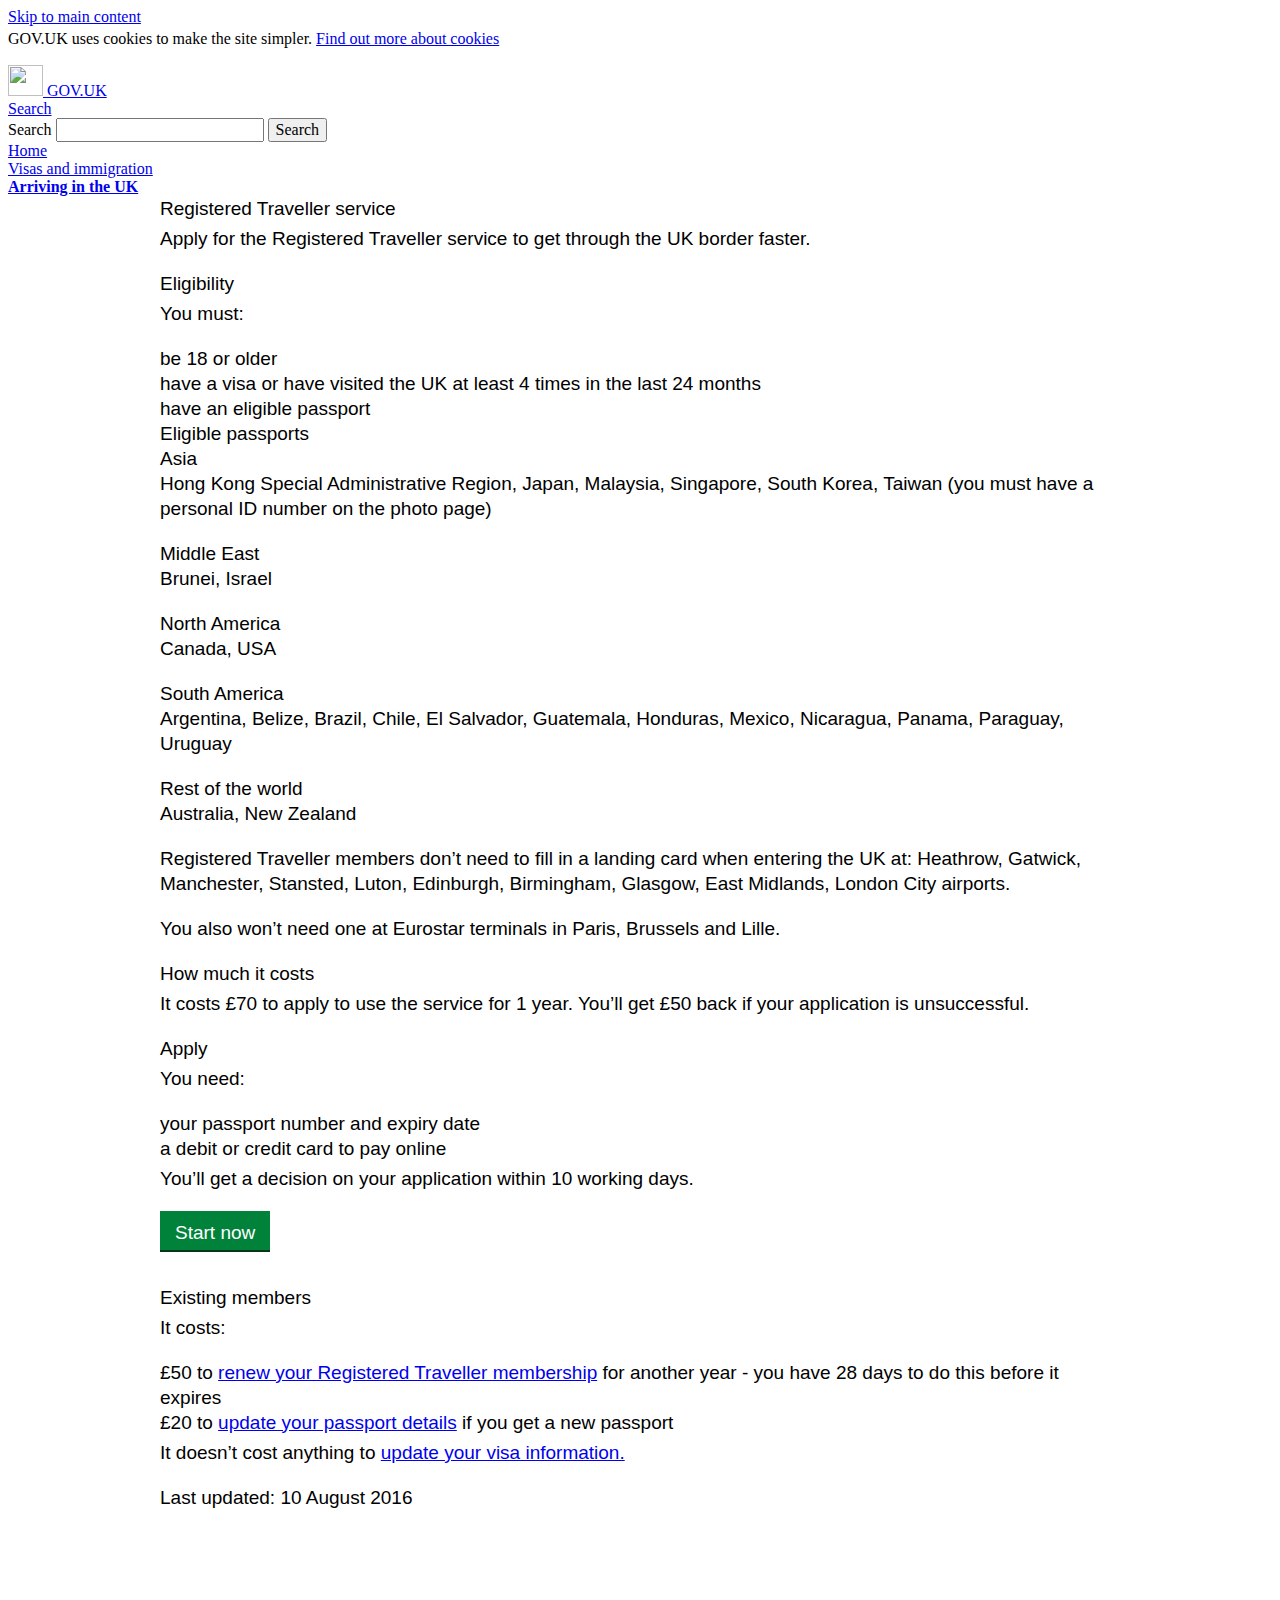
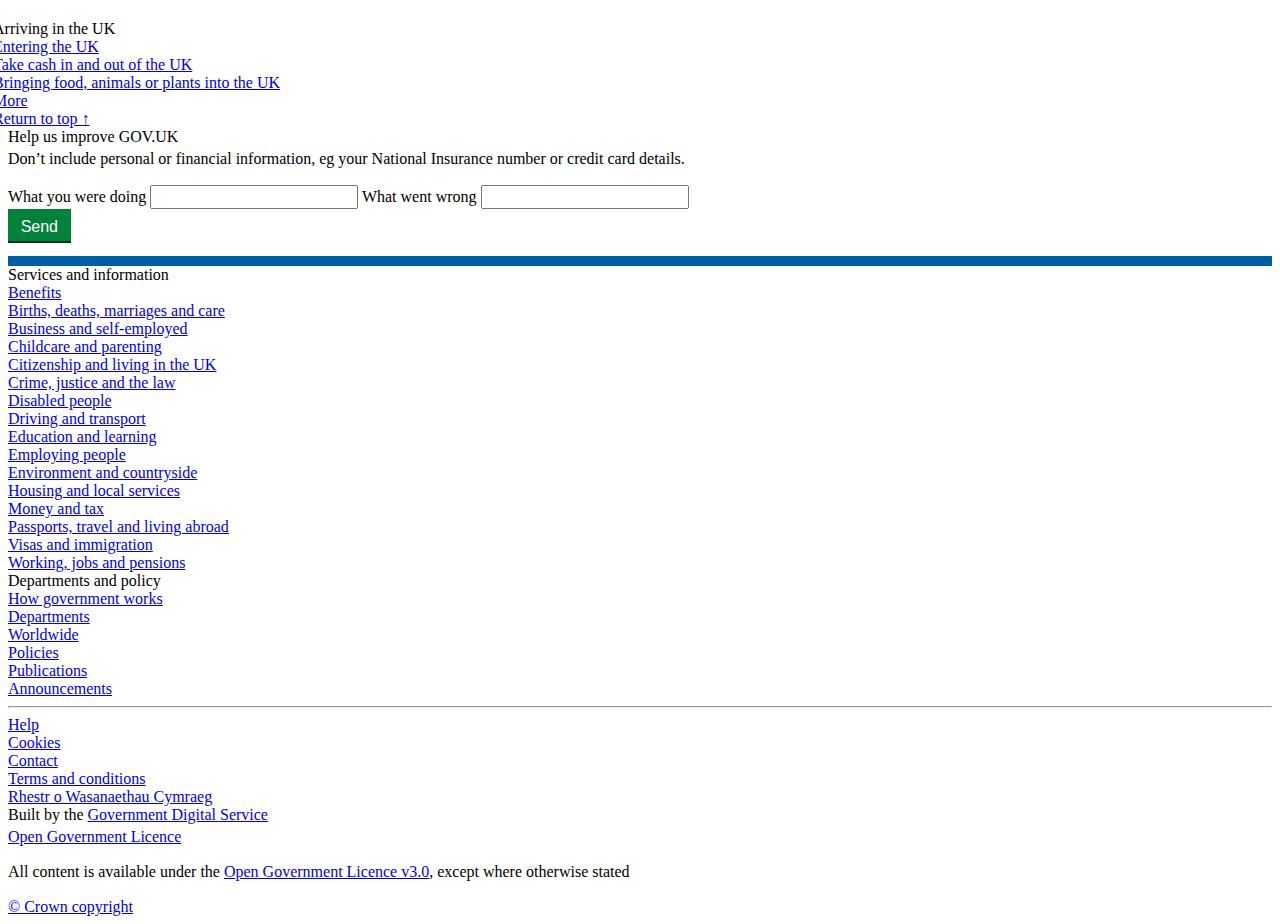
==== commit 4b28cb72: "recommit" ====
--- a/index.html
+++ b/index.html
@@ -94,9 +94,7 @@
       <input class="submit" type="submit" value="Search">
     </div>
   </form>
-
         </div>
-
       </div>
     </header>
 
@@ -119,7 +117,6 @@
   <header class="page-header">
     <div>
       <h1>
-
         Registered Traveller service
       </h1>
     </div>
@@ -133,40 +130,6 @@
   <section class="intro">
     <div class="get-started-intro">
 <p>Apply for the Registered Traveller service to get through the UK border faster.</p>
-
-<h2>Eligible passports</h2>
-<h3>Asia</h3>
-<p>Hong Kong Special Administrative Region, Japan, Malaysia, Singapore, South Korea, Taiwan (you must have a personal ID number on the photo page) </p>
-
-<h3>Middle East</h3>
-<p>Brunei, Israel</p>
-
-<h3>North America</h3>
-<p>Canada, USA </p>
-
-<h3>South America</h3>
-<p>Argentina, Belize, Brazil, Chile, El Salvador, Guatemala, Honduras, Mexico, Nicaragua, Panama, Paraguay, Uruguay</p>
-
-<h3>Rest of the world</h3>
-<p>Australia, New Zealand</p>
-
-
-<p>You won’t need to fill in a landing card when you use the UK and EU entry lanes (or ePassport gates if your passport has a ‘chip’) at any of the following airports:</p>
-
-<ul>
-  <li>Heathrow</li>
-  <li>Gatwick</li>
-  <li>Manchester</li>
-  <li>Stansted</li>
-  <li>Luton</li>
-  <li>Edinburgh</li>
-  <li>Birmingham</li>
-  <li>Glasgow</li>
-  <li>East Midlands</li>
-  <li>London City</li>
-</ul>
-
-<p>You also won’t need one at Eurostar terminals at Paris, Brussels and Lille.</p>
 
 <h2>Eligibility</h2>
 <p>You must:</p>
@@ -177,9 +140,26 @@
   <li>have an eligible passport</li>
 </ul>
 
-<h3>Eligible passports</h3>
-
-<p>Australia, Canada, Hong Kong (must be a Special Administrative Region passport), Japan, New Zealand, South Korea, Singapore, Taiwan (must have your personal ID number on the photo page) or the USA.</p>
+<h2>Eligible passports</h2>
+<h3>Asia</h3>
+<p>Hong Kong Special Administrative Region, Japan, Malaysia, Singapore, South Korea, Taiwan (you must have a personal ID number on the photo page) </p>
+
+<h3>Middle East</h3>
+<p>Brunei, Israel</p>
+
+<h3>North America</h3>
+<p>Canada, USA </p>
+
+<h3>South America</h3>
+<p>Argentina, Belize, Brazil, Chile, El Salvador, Guatemala, Honduras, Mexico, Nicaragua, Panama, Paraguay, Uruguay</p>
+
+<h3>Rest of the world</h3>
+<p>Australia, New Zealand</p>
+
+
+<p>Registered Traveller members don’t need to fill in a landing card when entering the UK at: Heathrow, Gatwick, Manchester, Stansted, Luton, Edinburgh, Birmingham, Glasgow, East Midlands, London City airports. </p>
+
+<p>You also won’t need one at Eurostar terminals in Paris, Brussels and Lille.</p>
 
 <h2>How much it costs</h2>
 
@@ -199,12 +179,9 @@
     <p id="get-started" class="get-started group">
       <a href="country.html" rel="external" data-transaction-slug="registered-traveller" class="button" role="button">Start now</a>
     </p>
-  </section>
-
-  <section class="more">
 
   <div id="what-you-need-to-know">
-    <h2>What you need to know</h2>
+    <h2>Existing members</h2>
     <p>It costs:</p>
 
 <ul>
@@ -213,16 +190,8 @@
 </ul>
 
 <p>It doesn’t cost anything to <a rel="external" href="https://www.faster-uk-entry.service.gov.uk/update-visa">update your visa information.</a></p>
-
-
-  </div>
-
-
+  </div>
   </section>
-
-
-
-
       </div>
     </div>
     <div class="meta-data group">
